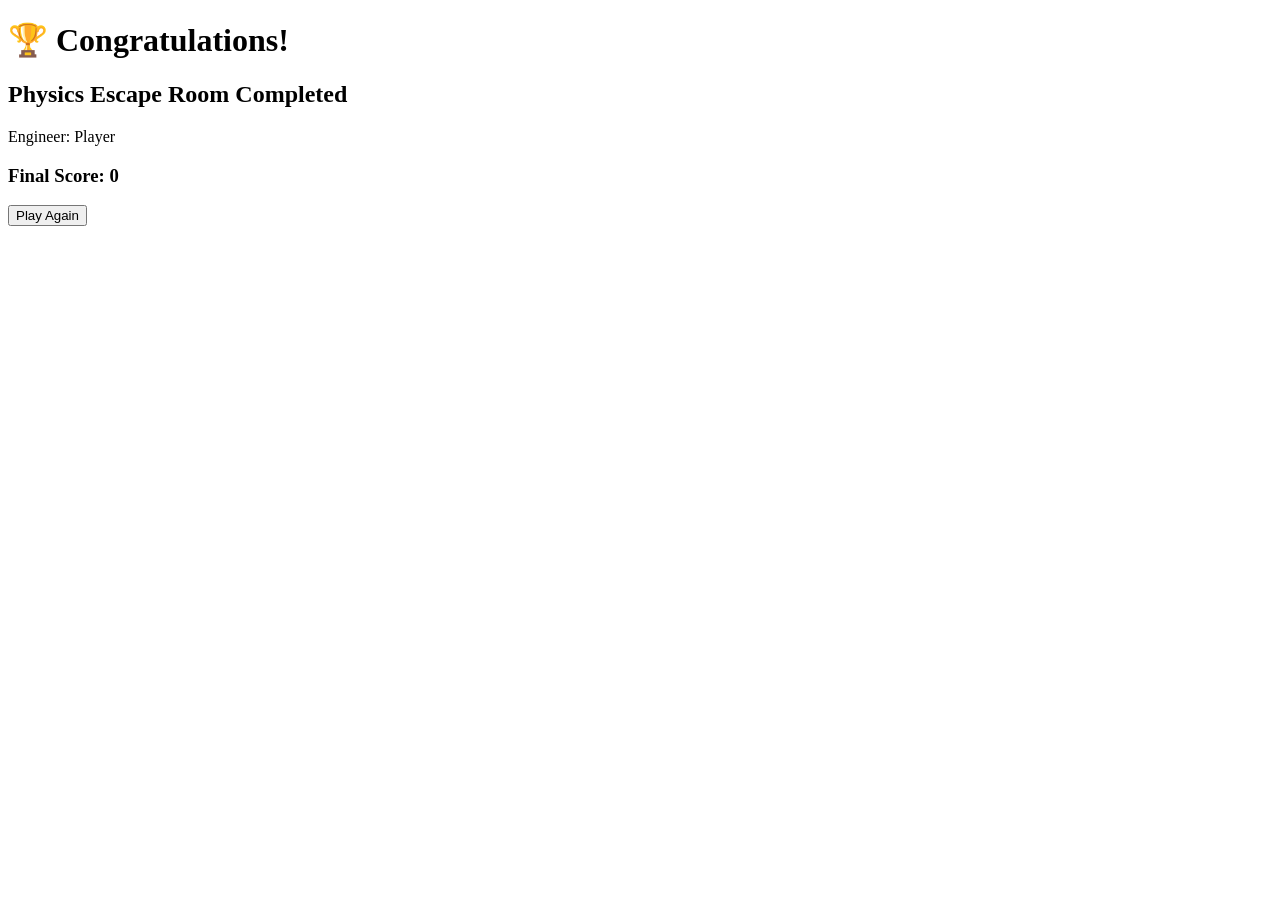
==== certificate.html @ 1acd32a4 "Add files via upload" ====
<!DOCTYPE html><html><head><link rel='stylesheet' href='style.css'><style>:root{--bg:url('wallpaper.jpg')}</style></head>
<body><div class='container'><h1>🏆 Congratulations!</h1><h2>Physics Escape Room Completed</h2>
<p id='name'></p><h3 id='score'></h3><button onclick='location.href="index.html"'>Play Again</button></div>
<script>
document.getElementById('name').textContent='Engineer: '+(localStorage.playerName||'Player');
document.getElementById('score').textContent='Final Score: '+(localStorage.score||0);
</script></body></html>
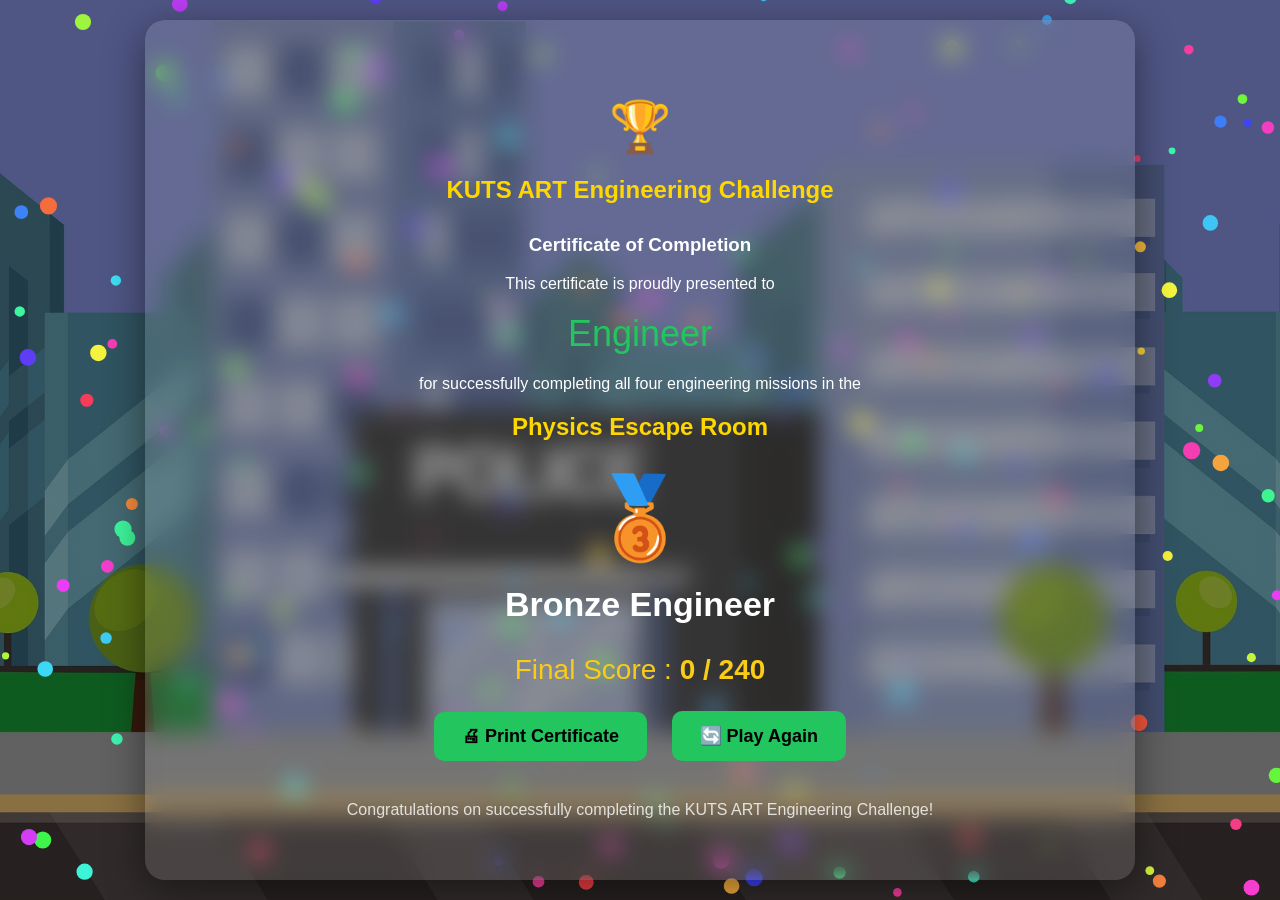
==== commit f4efc1a0: "Add files via upload" ====
--- a/certificate.html
+++ b/certificate.html
@@ -1,7 +1,290 @@
-<!DOCTYPE html><html><head><link rel='stylesheet' href='style.css'><style>:root{--bg:url('wallpaper.jpg')}</style></head>
-<body><div class='container'><h1>🏆 Congratulations!</h1><h2>Physics Escape Room Completed</h2>
-<p id='name'></p><h3 id='score'></h3><button onclick='location.href="index.html"'>Play Again</button></div>
-<script>
-document.getElementById('name').textContent='Engineer: '+(localStorage.playerName||'Player');
-document.getElementById('score').textContent='Final Score: '+(localStorage.score||0);
-</script></body></html>+<!DOCTYPE html>
+<html lang="en">
+<head>
+<meta charset="UTF-8">
+<meta name="viewport" content="width=device-width, initial-scale=1.0">
+
+<title>Physics Escape Room - Certificate</title>
+
+<style>
+
+body{
+    margin:0;
+    font-family:Arial,sans-serif;
+    color:white;
+    display:flex;
+    justify-content:center;
+    align-items:center;
+    min-height:100vh;
+    overflow:hidden;
+}
+
+body::before{
+    content:"";
+    position:fixed;
+    inset:0;
+    background:
+        linear-gradient(rgba(0,0,0,.45),rgba(0,0,0,.45)),
+        url("wallpaper2.jpg") center/cover no-repeat;
+    z-index:-2;
+}
+
+#confetti{
+    position:fixed;
+    inset:0;
+    pointer-events:none;
+    z-index:-1;
+}
+
+.certificate{
+
+    width:min(900px,92%);
+
+    background:rgba(255,255,255,.12);
+
+    backdrop-filter:blur(12px);
+
+    padding:45px;
+
+    border-radius:20px;
+
+    text-align:center;
+
+    box-shadow:0 10px 40px rgba(0,0,0,.45);
+}
+
+h1{
+
+    font-size:50px;
+
+    margin-bottom:10px;
+}
+
+h2{
+
+    color:gold;
+
+    margin-bottom:30px;
+}
+
+#award{
+
+    font-size:80px;
+
+    margin:20px;
+}
+
+#player{
+
+    font-size:36px;
+
+    color:#22c55e;
+
+    margin:20px 0;
+}
+
+#score{
+
+    font-size:28px;
+
+    color:#facc15;
+
+    margin:15px;
+}
+
+#rank{
+
+    font-size:34px;
+
+    font-weight:bold;
+
+    margin-bottom:30px;
+}
+
+button{
+
+    padding:14px 28px;
+
+    margin:10px;
+
+    border:none;
+
+    border-radius:10px;
+
+    background:#22c55e;
+
+    cursor:pointer;
+
+    font-size:18px;
+
+    font-weight:bold;
+}
+
+button:hover{
+
+    background:#16a34a;
+}
+
+.small{
+
+    margin-top:30px;
+
+    opacity:.8;
+}
+
+</style>
+
+</head>
+
+<body>
+
+<canvas id="confetti"></canvas>
+
+<div class="certificate">
+
+<h1>🏆</h1>
+
+<h2>KUTS ART Engineering Challenge</h2>
+
+<h3>Certificate of Completion</h3>
+
+<p>This certificate is proudly presented to</p>
+
+<div id="player"></div>
+
+<p>for successfully completing all four engineering missions in the</p>
+
+<h2>Physics Escape Room</h2>
+
+<div id="award"></div>
+
+<div id="rank"></div>
+
+<div id="score"></div>
+
+<button onclick="window.print()">🖨 Print Certificate</button>
+
+<button onclick="playAgain()">🔄 Play Again</button>
+
+<p class="small">
+
+Congratulations on successfully completing the
+
+KUTS ART Engineering Challenge!
+
+</p>
+
+</div>
+
+<script>
+
+const player =
+localStorage.getItem("playerName") || "Engineer";
+
+const score =
+parseInt(localStorage.getItem("score")) || 0;
+
+document.getElementById("player").innerHTML=player;
+
+document.getElementById("score").innerHTML=
+"Final Score : <b>"+score+" / 240</b>";
+
+let award="🥉";
+let rank="Bronze Engineer";
+
+if(score>=210){
+
+award="🥇";
+
+rank="Gold Engineer";
+
+}
+
+else if(score>=170){
+
+award="🥈";
+
+rank="Silver Engineer";
+
+}
+
+document.getElementById("award").innerHTML=award;
+
+document.getElementById("rank").innerHTML=rank;
+
+function playAgain(){
+
+localStorage.score=0;
+
+window.location.href="index.html";
+
+}
+
+/* ------------------------
+Simple Confetti
+------------------------- */
+
+const canvas=document.getElementById("confetti");
+
+const ctx=canvas.getContext("2d");
+
+canvas.width=window.innerWidth;
+
+canvas.height=window.innerHeight;
+
+const pieces=[];
+
+for(let i=0;i<180;i++){
+
+pieces.push({
+
+x:Math.random()*canvas.width,
+
+y:Math.random()*canvas.height,
+
+r:Math.random()*6+3,
+
+d:Math.random()*180,
+
+c:`hsl(${Math.random()*360},90%,60%)`
+
+});
+
+}
+
+function draw(){
+
+ctx.clearRect(0,0,canvas.width,canvas.height);
+
+pieces.forEach(p=>{
+
+ctx.beginPath();
+
+ctx.fillStyle=p.c;
+
+ctx.arc(p.x,p.y,p.r,0,Math.PI*2);
+
+ctx.fill();
+
+p.y+=2;
+
+if(p.y>canvas.height){
+
+p.y=-10;
+
+p.x=Math.random()*canvas.width;
+
+}
+
+});
+
+requestAnimationFrame(draw);
+
+}
+
+draw();
+
+</script>
+
+</body>
+</html>
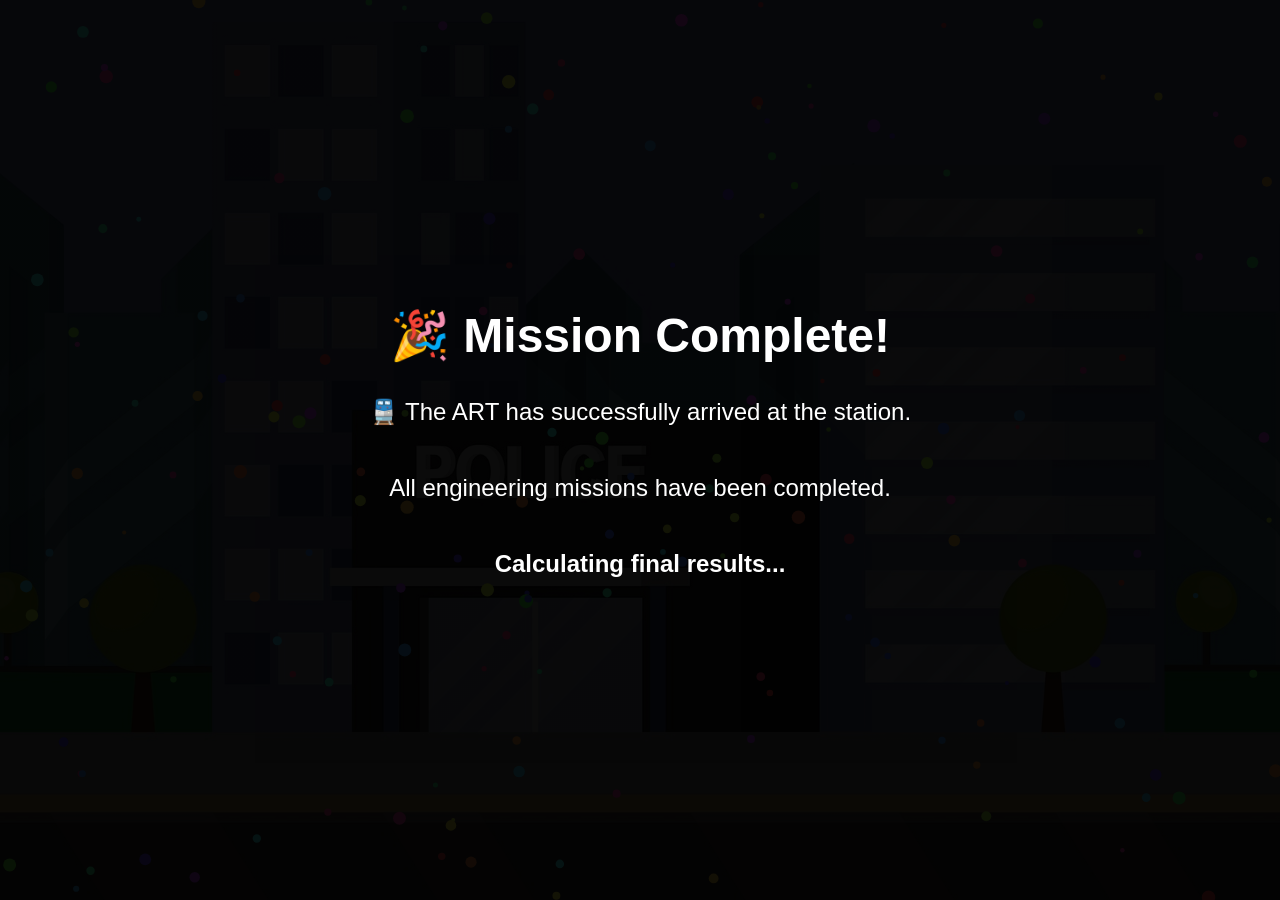
==== commit 74114fcf: "Update certificate.html" ====
--- a/certificate.html
+++ b/certificate.html
@@ -1,290 +1,185 @@
+
 <!DOCTYPE html>
 <html lang="en">
 <head>
 <meta charset="UTF-8">
 <meta name="viewport" content="width=device-width, initial-scale=1.0">
-
-<title>Physics Escape Room - Certificate</title>
+<title>KUTS ART Engineering Challenge - Certificate</title>
 
 <style>
-
 body{
     margin:0;
-    font-family:Arial,sans-serif;
-    color:white;
+    font-family:Arial,Helvetica,sans-serif;
     display:flex;
     justify-content:center;
     align-items:center;
     min-height:100vh;
+    color:white;
     overflow:hidden;
 }
-
 body::before{
     content:"";
     position:fixed;
     inset:0;
     background:
-        linear-gradient(rgba(0,0,0,.45),rgba(0,0,0,.45)),
-        url("wallpaper2.jpg") center/cover no-repeat;
+      linear-gradient(rgba(0,0,0,.45),rgba(0,0,0,.45)),
+      url("wallpaper2.jpg") center/cover no-repeat;
     z-index:-2;
 }
-
 #confetti{
     position:fixed;
     inset:0;
     pointer-events:none;
     z-index:-1;
 }
-
+#intro{
+    position:fixed;
+    inset:0;
+    background:rgba(0,0,0,.92);
+    display:flex;
+    flex-direction:column;
+    justify-content:center;
+    align-items:center;
+    text-align:center;
+    transition:opacity 1s;
+}
+#intro h1{font-size:48px;margin:10px;}
+#intro p{font-size:24px;}
 .certificate{
-
-    width:min(900px,92%);
-
+    display:none;
+    width:min(920px,92%);
     background:rgba(255,255,255,.12);
-
-    backdrop-filter:blur(12px);
-
-    padding:45px;
-
+    backdrop-filter:blur(10px);
     border-radius:20px;
-
+    padding:40px;
     text-align:center;
-
     box-shadow:0 10px 40px rgba(0,0,0,.45);
 }
-
-h1{
-
-    font-size:50px;
-
-    margin-bottom:10px;
+h2{color:#ffd700;margin:10px 0;}
+#player{font-size:38px;color:#4ade80;font-weight:bold;margin:20px;}
+#award{font-size:80px;margin:10px;}
+#rank{font-size:34px;font-weight:bold;margin:15px;}
+#score{font-size:28px;color:#facc15;margin:15px;}
+.buttons{margin-top:30px;}
+button{
+    padding:12px 24px;
+    margin:8px;
+    border:none;
+    border-radius:10px;
+    background:#22c55e;
+    font-size:18px;
+    font-weight:bold;
+    cursor:pointer;
 }
-
-h2{
-
-    color:gold;
-
-    margin-bottom:30px;
+button:hover{background:#16a34a;}
+.footer{opacity:.8;margin-top:25px;}
+@media print{
+    body::before,#intro,#confetti,.buttons{display:none!important;}
+    .certificate{display:block!important;width:100%;box-shadow:none;background:white;color:black;}
+    h2{color:#444;}
+    #score{color:#000;}
+    #player{color:#006400;}
 }
-
-#award{
-
-    font-size:80px;
-
-    margin:20px;
-}
-
-#player{
-
-    font-size:36px;
-
-    color:#22c55e;
-
-    margin:20px 0;
-}
-
-#score{
-
-    font-size:28px;
-
-    color:#facc15;
-
-    margin:15px;
-}
-
-#rank{
-
-    font-size:34px;
-
-    font-weight:bold;
-
-    margin-bottom:30px;
-}
-
-button{
-
-    padding:14px 28px;
-
-    margin:10px;
-
-    border:none;
-
-    border-radius:10px;
-
-    background:#22c55e;
-
-    cursor:pointer;
-
-    font-size:18px;
-
-    font-weight:bold;
-}
-
-button:hover{
-
-    background:#16a34a;
-}
-
-.small{
-
-    margin-top:30px;
-
-    opacity:.8;
-}
-
 </style>
-
 </head>
-
 <body>
 
 <canvas id="confetti"></canvas>
 
-<div class="certificate">
+<div id="intro">
+    <h1>🎉 Mission Complete!</h1>
+    <p>🚆 The ART has successfully arrived at the station.</p>
+    <p>All engineering missions have been completed.</p>
+    <p><strong>Calculating final results...</strong></p>
+</div>
 
-<h1>🏆</h1>
+<div class="certificate" id="certificate">
+    <h1>🏆</h1>
+    <h2>KUTS ART Engineering Challenge</h2>
+    <h3>Certificate of Completion</h3>
 
-<h2>KUTS ART Engineering Challenge</h2>
+    <p>This certificate is proudly presented to</p>
 
-<h3>Certificate of Completion</h3>
+    <div id="player"></div>
 
-<p>This certificate is proudly presented to</p>
+    <p>for successfully completing all four engineering missions in the</p>
 
-<div id="player"></div>
+    <h2>Physics Escape Room</h2>
 
-<p>for successfully completing all four engineering missions in the</p>
+    <div id="award"></div>
+    <div id="rank"></div>
+    <div id="score"></div>
 
-<h2>Physics Escape Room</h2>
+    <div class="buttons">
+        <button onclick="downloadCertificate()">📄 Download Certificate (PDF)</button>
+        <button onclick="window.print()">🖨 Print Certificate</button>
+        <button onclick="playAgain()">🔄 Play Again</button>
+    </div>
 
-<div id="award"></div>
-
-<div id="rank"></div>
-
-<div id="score"></div>
-
-<button onclick="window.print()">🖨 Print Certificate</button>
-
-<button onclick="playAgain()">🔄 Play Again</button>
-
-<p class="small">
-
-Congratulations on successfully completing the
-
-KUTS ART Engineering Challenge!
-
-</p>
-
+    <p class="footer">
+        Congratulations on becoming a Certified KUTS ART Engineer!
+    </p>
 </div>
 
 <script>
+const player = localStorage.getItem("playerName") || "Engineer";
+const score = parseInt(localStorage.getItem("score") || "0");
 
-const player =
-localStorage.getItem("playerName") || "Engineer";
+let medal="🥉",rank="Bronze Engineer";
+if(score>=210){medal="🥇";rank="Gold Engineer";}
+else if(score>=170){medal="🥈";rank="Silver Engineer";}
 
-const score =
-parseInt(localStorage.getItem("score")) || 0;
+setTimeout(()=>{
+    document.getElementById("intro").style.opacity="0";
+    setTimeout(()=>{
+        document.getElementById("intro").style.display="none";
+        document.getElementById("certificate").style.display="block";
+    },1000);
+},5000);
 
-document.getElementById("player").innerHTML=player;
+document.getElementById("player").textContent=player;
+document.getElementById("award").textContent=medal;
+document.getElementById("rank").textContent=rank;
+document.getElementById("score").innerHTML="Final Score: <b>"+score+" / 240</b>";
 
-document.getElementById("score").innerHTML=
-"Final Score : <b>"+score+" / 240</b>";
-
-let award="🥉";
-let rank="Bronze Engineer";
-
-if(score>=210){
-
-award="🥇";
-
-rank="Gold Engineer";
-
+function playAgain(){
+    localStorage.setItem("score","0");
+    window.location.href="index.html";
 }
 
-else if(score>=170){
-
-award="🥈";
-
-rank="Silver Engineer";
-
+function downloadCertificate(){
+    window.print();
 }
 
-document.getElementById("award").innerHTML=award;
+/* Simple confetti */
+const c=document.getElementById("confetti");
+const ctx=c.getContext("2d");
+function resize(){c.width=innerWidth;c.height=innerHeight;}
+resize();
+addEventListener("resize",resize);
 
-document.getElementById("rank").innerHTML=rank;
+const pieces=[...Array(180)].map(()=>({
+x:Math.random()*innerWidth,
+y:Math.random()*innerHeight,
+r:2+Math.random()*5,
+vy:1+Math.random()*3,
+h:Math.random()*360
+}));
 
-function playAgain(){
-
-localStorage.score=0;
-
-window.location.href="index.html";
-
+function animate(){
+ctx.clearRect(0,0,c.width,c.height);
+for(const p of pieces){
+ctx.beginPath();
+ctx.fillStyle=`hsl(${p.h},90%,60%)`;
+ctx.arc(p.x,p.y,p.r,0,Math.PI*2);
+ctx.fill();
+p.y+=p.vy;
+if(p.y>innerHeight){p.y=-10;p.x=Math.random()*innerWidth;}
 }
-
-/* ------------------------
-Simple Confetti
-------------------------- */
-
-const canvas=document.getElementById("confetti");
-
-const ctx=canvas.getContext("2d");
-
-canvas.width=window.innerWidth;
-
-canvas.height=window.innerHeight;
-
-const pieces=[];
-
-for(let i=0;i<180;i++){
-
-pieces.push({
-
-x:Math.random()*canvas.width,
-
-y:Math.random()*canvas.height,
-
-r:Math.random()*6+3,
-
-d:Math.random()*180,
-
-c:`hsl(${Math.random()*360},90%,60%)`
-
-});
-
+requestAnimationFrame(animate);
 }
-
-function draw(){
-
-ctx.clearRect(0,0,canvas.width,canvas.height);
-
-pieces.forEach(p=>{
-
-ctx.beginPath();
-
-ctx.fillStyle=p.c;
-
-ctx.arc(p.x,p.y,p.r,0,Math.PI*2);
-
-ctx.fill();
-
-p.y+=2;
-
-if(p.y>canvas.height){
-
-p.y=-10;
-
-p.x=Math.random()*canvas.width;
-
-}
-
-});
-
-requestAnimationFrame(draw);
-
-}
-
-draw();
-
+animate();
 </script>
 
 </body>
-</html>+</html>
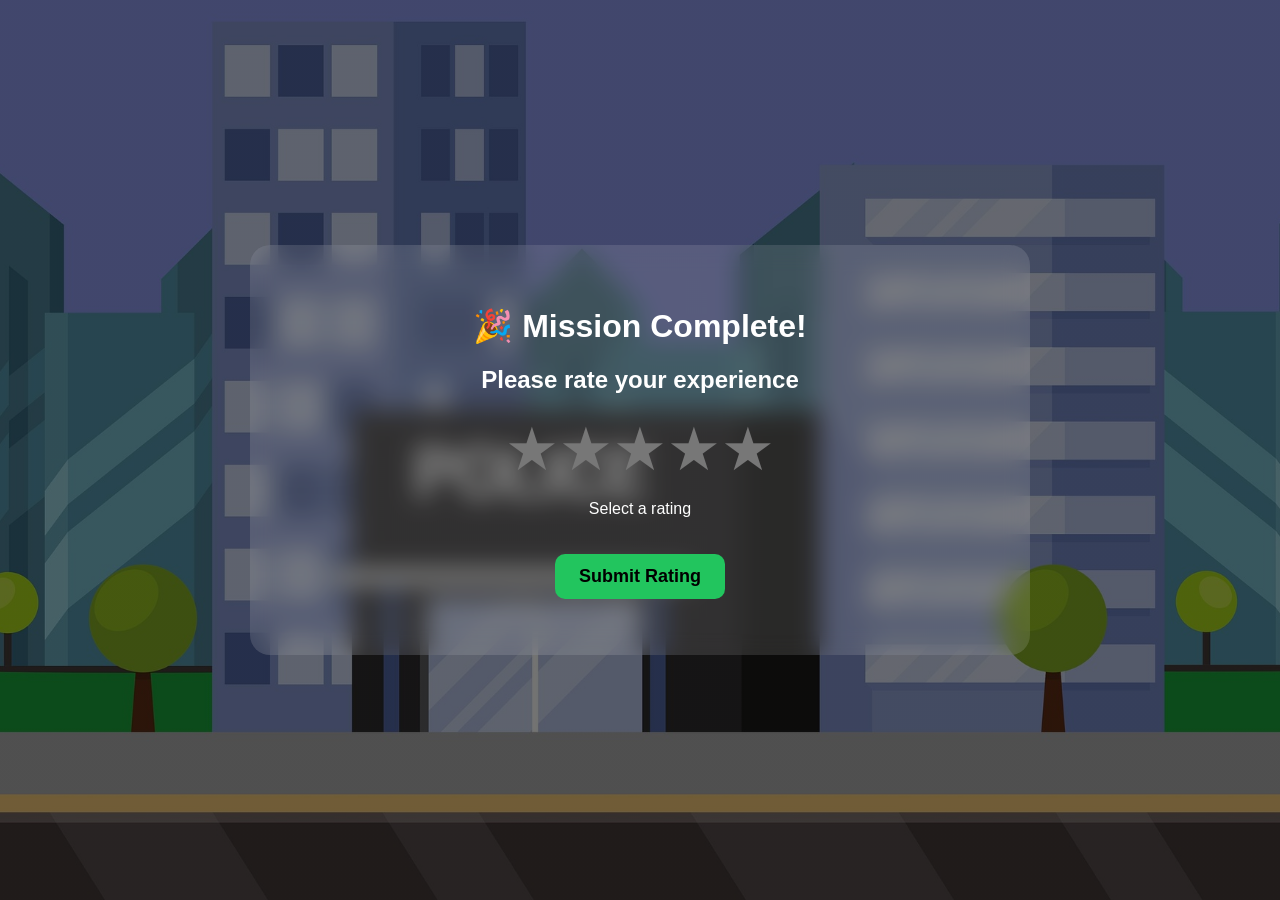
==== commit 880991f4: "Update certificate.html" ====
--- a/certificate.html
+++ b/certificate.html
@@ -1,4 +1,3 @@
-
 <!DOCTYPE html>
 <html lang="en">
 <head>
@@ -109,6 +108,7 @@
     <div id="award"></div>
     <div id="rank"></div>
     <div id="score"></div>
+    <div id="rating" style="font-size:26px; margin-top:15px;"></div>
 
     <div class="buttons">
         <button onclick="downloadCertificate()">📄 Download Certificate (PDF)</button>
@@ -124,6 +124,12 @@
 <script>
 const player = localStorage.getItem("playerName") || "Engineer";
 const score = parseInt(localStorage.getItem("score") || "0");
+
+const rating = localStorage.getItem("rating");
+
+if (!rating) {
+    window.location.href = "rating.html";
+}
 
 let medal="🥉",rank="Bronze Engineer";
 if(score>=210){medal="🥇";rank="Gold Engineer";}
@@ -141,10 +147,17 @@
 document.getElementById("award").textContent=medal;
 document.getElementById("rank").textContent=rank;
 document.getElementById("score").innerHTML="Final Score: <b>"+score+" / 240</b>";
+document.getElementById("rating").innerHTML =
+"Experience Rating: " + "⭐".repeat(parseInt(rating));
 
 function playAgain(){
+
     localStorage.setItem("score","0");
+
+    localStorage.removeItem("rating");
+
     window.location.href="index.html";
+
 }
 
 function downloadCertificate(){
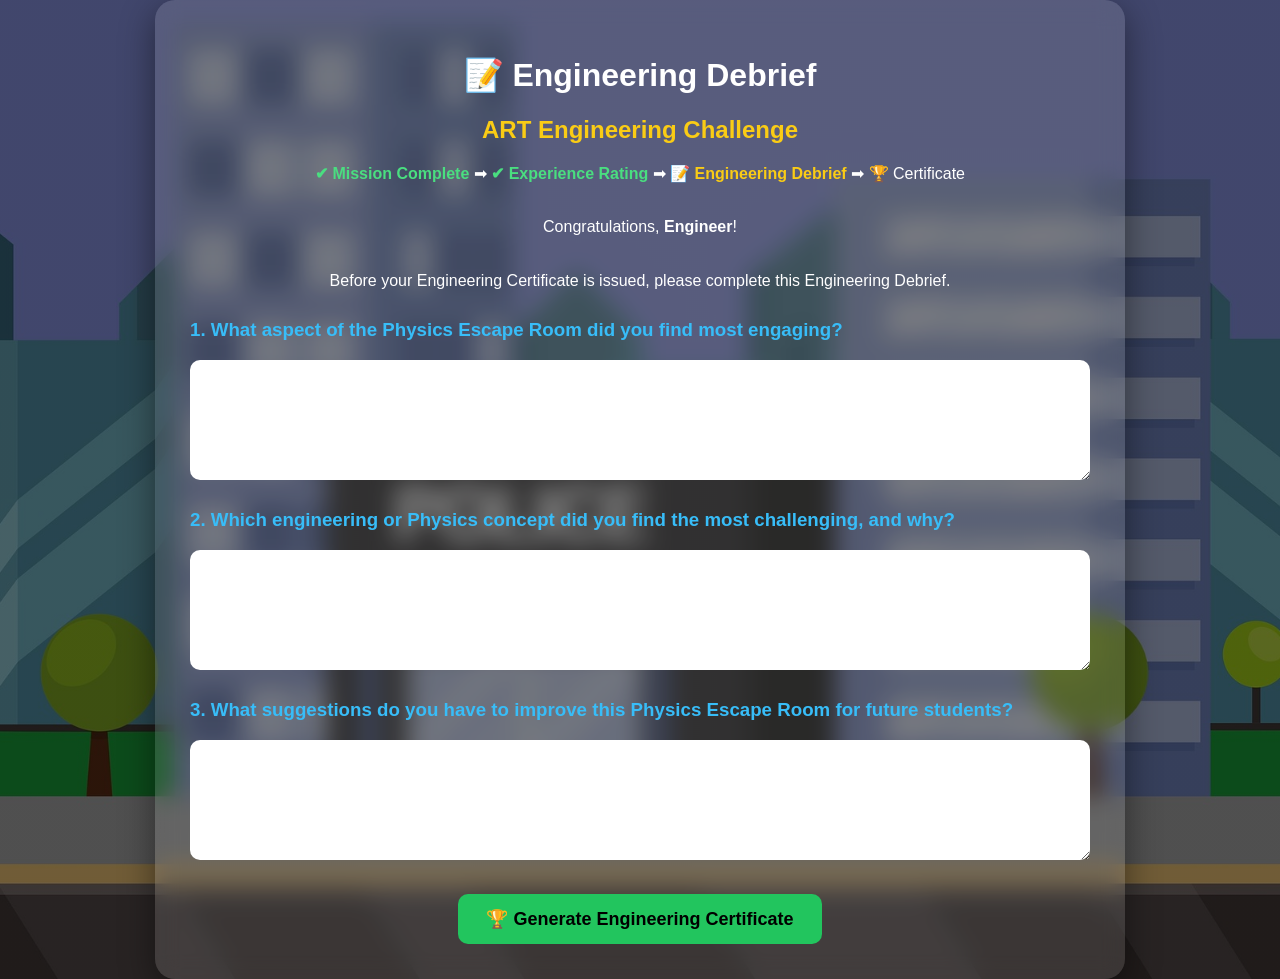
==== commit ec315ba2: "Update certificate.html" ====
--- a/certificate.html
+++ b/certificate.html
@@ -3,7 +3,7 @@
 <head>
 <meta charset="UTF-8">
 <meta name="viewport" content="width=device-width, initial-scale=1.0">
-<title>KUTS ART Engineering Challenge - Certificate</title>
+<title>ART Engineering Challenge - Certificate</title>
 
 <style>
 body{
@@ -94,7 +94,7 @@
 
 <div class="certificate" id="certificate">
     <h1>🏆</h1>
-    <h2>KUTS ART Engineering Challenge</h2>
+    <h2>ART Engineering Challenge</h2>
     <h3>Certificate of Completion</h3>
 
     <p>This certificate is proudly presented to</p>
@@ -117,7 +117,7 @@
     </div>
 
     <p class="footer">
-        Congratulations on becoming a Certified KUTS ART Engineer!
+        Congratulations on becoming a Certified ART Engineer!
     </p>
 </div>
 
@@ -127,8 +127,15 @@
 
 const rating = localStorage.getItem("rating");
 
+const reflection1 = localStorage.getItem("reflection1");
+const reflection2 = localStorage.getItem("reflection2");
+const reflection3 = localStorage.getItem("reflection3");
+
 if (!rating) {
     window.location.href = "rating.html";
+}
+if (!reflection1 || !reflection2 || !reflection3) {
+    window.location.href = "reflection.html";
 }
 
 let medal="🥉",rank="Bronze Engineer";
